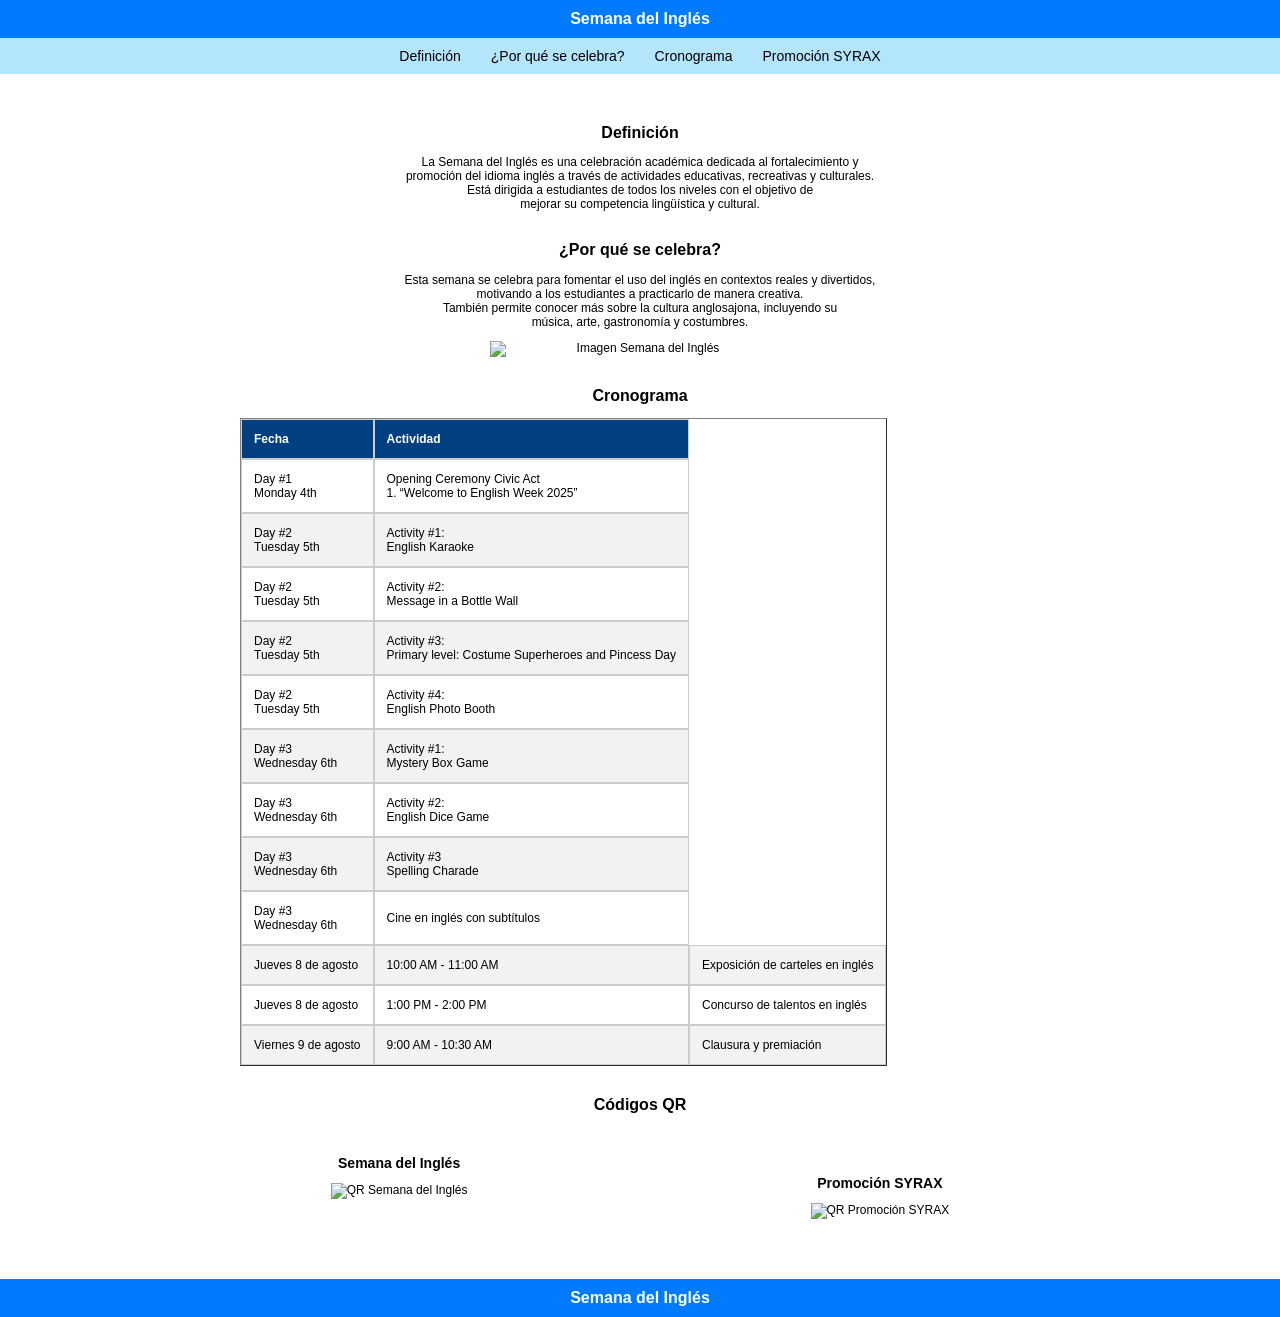
==== index.html @ 296f1ab6 "Add files via upload" ====
<!DOCTYPE html>
<html lang="es">
<head>
  <meta charset="UTF-8">
  <meta name="viewport" content="width=device-width, initial-scale=1.0">
  <title>Semana del Inglés</title>
  <link rel="stylesheet" href="styles.css">
</head>
<body>
  <header>
    <div class="logo">Semana del Inglés</div>
  </header>
 
  <nav>
    <a href="#definicion">Definición</a>
    <a href="#por-que">¿Por qué se celebra?</a>
    <a href="#cronograma">Cronograma</a>
    <a href="#promocion">Promoción SYRAX</a>
  </nav>
 
  <div class="container">
    <section id="definicion" class="section">
      <h1>Definición</h1>
      <p>
        La Semana del Inglés es una celebración académica dedicada al fortalecimiento y <br> promoción del idioma inglés a través de actividades educativas, recreativas y culturales. <br> Está dirigida a estudiantes de todos los niveles con el objetivo de <br>  mejorar su competencia lingüística y cultural.
      </p>
    </section>
 
    <section id="por-que" class="section">
      <h1>¿Por qué se celebra?</h1>
      <p>
        Esta semana se celebra para fomentar el uso del inglés en contextos reales y divertidos, <br> motivando a los estudiantes a practicarlo de manera creativa. <br> También permite conocer más sobre la cultura anglosajona, incluyendo su <br> música, arte, gastronomía y costumbres.
      </p>
      <div class="image-center">
        <img src="https://englishweek.es/wp-content/uploads/2023/01/ilustracion-home-english-week.png" alt="Imagen Semana del Inglés" width="300">
      </div>
    </section>
 
    <section id="cronograma" class="section">
      <h1>Cronograma</h1>
      <table border="1" cellpadding="10" cellspacing="0">
  <thead>
    <tr>
      <th>Fecha</th>
      <th>Actividad</th>
    </tr>
  </thead>
  <tbody>
    <!-- Día 1 -->
    <tr>
      <td>Day #1 <br> Monday 4th</td>
      <td>Opening Ceremony Civic Act <br> 1. “Welcome to English Week 2025”</td>
    </tr>

    <!-- Día 2 -->
    <tr>
      <td>Day #2 <br> Tuesday 5th</td>
      <td>Activity #1: <br> English Karaoke</td>
    </tr>
    <tr>
      <td>Day #2 <br> Tuesday 5th</td>
      <td>Activity #2: <br> Message in a Bottle Wall</td>
    </tr>
    <tr>
      <td>Day #2 <br> Tuesday 5th</td>
      <td>Activity #3: <br> Primary level: Costume Superheroes and Pincess Day</td>
    </tr>
    <tr>
      <td>Day #2 <br> Tuesday 5th</td>
      <td>Activity #4: <br> English Photo Booth</td>
    </tr>

    <!-- Día 3 -->
    <tr>
      <td>Day #3 <br> Wednesday 6th</td>
      <td>Activity #1: <br> Mystery Box Game</td>
    </tr>
    <tr>
      <td>Day #3 <br> Wednesday 6th</td>
      <td>Activity #2: <br> English Dice Game</td>
    </tr>
    <tr>
      <td>Day #3 <br> Wednesday 6th</td>
      <td>Activity #3 <br> Spelling Charade</td>
    </tr>
    <tr>
      <td>Day #3 <br> Wednesday 6th</td>
      <td>Cine en inglés con subtítulos</td>
    </tr>

    <!-- Día 4 -->
    <tr>
      <td>Jueves 8 de agosto</td>
      <td>10:00 AM - 11:00 AM</td>
      <td>Exposición de carteles en inglés</td>
    </tr>
    <tr>
      <td>Jueves 8 de agosto</td>
      <td>1:00 PM - 2:00 PM</td>
      <td>Concurso de talentos en inglés</td>
    </tr>

    <!-- Día 5 -->
    <tr>
      <td>Viernes 9 de agosto</td>
      <td>9:00 AM - 10:30 AM</td>
      <td>Clausura y premiación</td>
    </tr>
  </tbody>
</table>

    </section>
 
    <section id="qr" class="section">
      <h1>Códigos QR</h1>
      <div class="qr-container">
        <div class="qr-box">
          <h2>Semana del Inglés</h2>
          <img src="qr_semana.png" alt="QR Semana del Inglés">
        </div>
        <section id="promocion" class="section"></section>
        <div class="qr-container">
        <div class="qr-box">
          <h2>Promoción SYRAX</h2>
          <img src="qr_syrax.png" alt="QR Promoción SYRAX">
        </div>
      </div>
    </section>
  </div>
 
  <footer>
    <div class="logo">Semana del Inglés</div>
  </footer>
</body>
</html>
---- styles.css ----
body {
  font-family: Arial, sans-serif;
  font-size: 12px;
  margin: 0;
  padding: 0;
  text-align: center;
}
 
header, footer {
  background-color: #007BFF;
  color: white;
  padding: 10px;
}
 
header .logo, footer .logo {
  font-size: 16px;
  font-weight: bold;
  text-align: center;
}
 
nav {
  background-color: #B3E5FC;
  display: flex;
  justify-content: center;
  padding: 10px;
}
 
nav a {
  margin: 0 15px;
  color: #000;
  text-decoration: none;
  font-size: 14px;
}
 
.container {
  padding: 20px;
  max-width: 800px;
  margin: 0 auto;
}
 
p {
  text-align: center;
}
 
h1 {
  font-size: 16px;
  text-align: center;
}
 
h2 {
  font-size: 14px;
  text-align: center;
}
 
.section {
  margin: 30px 0;
}
 
.image-center {
  display: flex;
  justify-content: center;
  margin-top: 10px;
}
 
.qr-container {
  display: flex;
  justify-content: space-around;
  margin-top: 20px;
  flex-wrap: wrap;
}
 
.qr-box {
  text-align: center;
  margin: 10px;
}
 
.qr-box img {
  width: 150px;
  height: 150px;
}
 
<style>
  table {
    width: 100%;
    border-collapse: collapse;
    font-family: Arial, sans-serif;
  }

  th, td {
    border: 1px solid #ccc;
    padding: 12px;
    text-align: left;
  }

  th {
    background-color: #004080;
    color: white;
  }

  tr:nth-child(even) {
    background-color: #f2f2f2;
  }
</style>
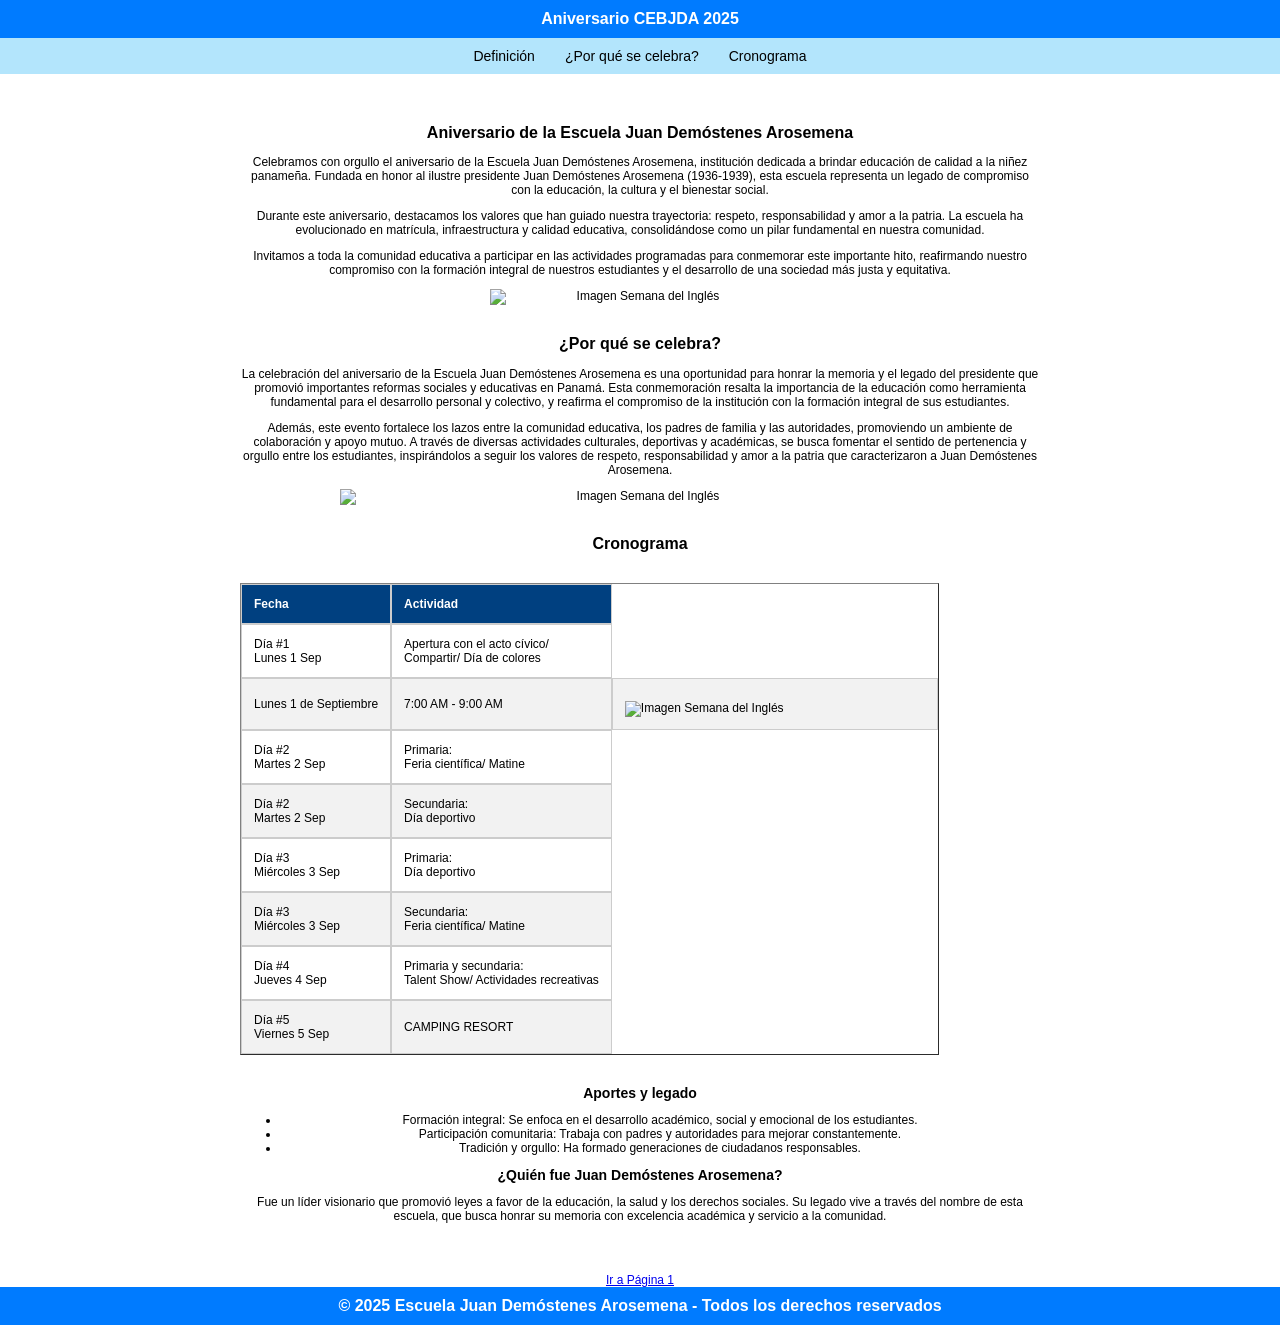
==== commit 8c87d386: "index.html" ====
--- a/index.html
+++ b/index.html
@@ -1,44 +1,49 @@
 <!DOCTYPE html>
 <html lang="es">
 <head>
-  <meta charset="UTF-8">
-  <meta name="viewport" content="width=device-width, initial-scale=1.0">
-  <title>Semana del Inglés</title>
-  <link rel="stylesheet" href="styles.css">
+<meta charset="utf-8"/>
+<meta content="width=device-width, initial-scale=1.0" name="viewport"/>
+<link rel="stylesheet" href="styles.css">
 </head>
+<title>Aniversario CEBJDA 2025</title>
 <body>
-  <header>
-    <div class="logo">Semana del Inglés</div>
-  </header>
- 
-  <nav>
-    <a href="#definicion">Definición</a>
-    <a href="#por-que">¿Por qué se celebra?</a>
-    <a href="#cronograma">Cronograma</a>
-    <a href="#promocion">Promoción SYRAX</a>
-  </nav>
- 
-  <div class="container">
+<header>
+<div class="logo">Aniversario CEBJDA 2025</div>
+</header>
+<nav>
+<a href="#definicion">Definición</a>
+<a href="#por-que">¿Por qué se celebra?</a>
+<a href="#cronograma">Cronograma</a>
+</nav>
+<div class="container">
+<!-- Secciones existentes -->
     <section id="definicion" class="section">
-      <h1>Definición</h1>
       <p>
-        La Semana del Inglés es una celebración académica dedicada al fortalecimiento y <br> promoción del idioma inglés a través de actividades educativas, recreativas y culturales. <br> Está dirigida a estudiantes de todos los niveles con el objetivo de <br>  mejorar su competencia lingüística y cultural.
-      </p>
+      <h1>Aniversario de la Escuela Juan Demóstenes Arosemena</h1>
+<p>Celebramos con orgullo el aniversario de la Escuela Juan Demóstenes Arosemena, institución dedicada a brindar educación de calidad a la niñez panameña. Fundada en honor al ilustre presidente Juan Demóstenes Arosemena (1936-1939), esta escuela representa un legado de compromiso con la educación, la cultura y el bienestar social.</p>
+<p>Durante este aniversario, destacamos los valores que han guiado nuestra trayectoria: respeto, responsabilidad y amor a la patria. La escuela ha evolucionado en matrícula, infraestructura y calidad educativa, consolidándose como un pilar fundamental en nuestra comunidad.</p>
+<p>Invitamos a toda la comunidad educativa a participar en las actividades programadas para conmemorar este importante hito, reafirmando nuestro compromiso con la formación integral de nuestros estudiantes y el desarrollo de una sociedad más justa y equitativa.</p>
+      <div class="image-center">
+        <img src="https://encrypted-tbn0.gstatic.com/images?q=tbn:ANd9GcRvQVOqdSCCd1WoJrIePMWSwbfApWurxOVsow&s" alt="Imagen Semana del Inglés" width="300">
+      </div>
     </section>
- 
     <section id="por-que" class="section">
       <h1>¿Por qué se celebra?</h1>
       <p>
-        Esta semana se celebra para fomentar el uso del inglés en contextos reales y divertidos, <br> motivando a los estudiantes a practicarlo de manera creativa. <br> También permite conocer más sobre la cultura anglosajona, incluyendo su <br> música, arte, gastronomía y costumbres.
+        La celebración del aniversario de la Escuela Juan Demóstenes Arosemena es una oportunidad para honrar la memoria y el legado del presidente que promovió importantes reformas sociales y educativas en Panamá. Esta conmemoración resalta la importancia de la educación como herramienta fundamental para el desarrollo personal y colectivo, y reafirma el compromiso de la institución con la formación integral de sus estudiantes.
+      </p>
+      <p>
+        Además, este evento fortalece los lazos entre la comunidad educativa, los padres de familia y las autoridades, promoviendo un ambiente de colaboración y apoyo mutuo. A través de diversas actividades culturales, deportivas y académicas, se busca fomentar el sentido de pertenencia y orgullo entre los estudiantes, inspirándolos a seguir los valores de respeto, responsabilidad y amor a la patria que caracterizaron a Juan Demóstenes Arosemena.
       </p>
       <div class="image-center">
-        <img src="https://englishweek.es/wp-content/uploads/2023/01/ilustracion-home-english-week.png" alt="Imagen Semana del Inglés" width="300">
+        <img src="https://lh3.googleusercontent.com/proxy/s3lIJhzZBFzH5vajx83jGp84FLg-vepOYYxmzzySuOAe7C4CNu5HfcN9iJpp43vn91wVIKulmY0J_H7sLVHM5sDMs7qL" alt="Imagen Semana del Inglés" width="600">
       </div>
     </section>
- 
+
     <section id="cronograma" class="section">
       <h1>Cronograma</h1>
-      <table border="1" cellpadding="10" cellspacing="0">
+  <section id="cronograma" class="section">
+       <table border="1" cellpadding="10" cellspacing="0">
   <thead>
     <tr>
       <th>Fecha</th>
@@ -48,88 +53,75 @@
   <tbody>
     <!-- Día 1 -->
     <tr>
-      <td>Day #1 <br> Monday 4th</td>
-      <td>Opening Ceremony Civic Act <br> 1. “Welcome to English Week 2025”</td>
+      <td>Día #1 <br> Lunes 1 Sep</td>
+      <td>Apertura con el acto cívico/ <br> Compartir/ Día de colores </td>
     </tr>
-
+        <tr>
+      <td>Lunes 1 de Septiembre</td>
+      <td>7:00 AM - 9:00 AM</td>
+      <td>      <div class="image-center">
+        <img src="https://comedera.com/wp-content/uploads/sites/9/2022/12/Desayono-americano-shutterstock_2120331371.jpg" alt="Imagen Semana del Inglés" width="300">
+      </div></td>
+    </tr>
+ 
     <!-- Día 2 -->
     <tr>
-      <td>Day #2 <br> Tuesday 5th</td>
-      <td>Activity #1: <br> English Karaoke</td>
+      <td>Día #2 <br> Martes 2 Sep</td>
+      <td>Primaria: <br> Feria científica/ Matine </td>
     </tr>
     <tr>
-      <td>Day #2 <br> Tuesday 5th</td>
-      <td>Activity #2: <br> Message in a Bottle Wall</td>
+      <td>Día #2 <br> Martes 2 Sep</td>
+      <td>Secundaria: <br> Día deportivo</td>
+    </tr>
+ 
+    <!-- Día 3 -->
+    <tr>
+      <td>Día #3 <br> Miércoles 3 Sep</td>
+      <td>Primaria: <br> Día deportivo</td>
     </tr>
     <tr>
-      <td>Day #2 <br> Tuesday 5th</td>
-      <td>Activity #3: <br> Primary level: Costume Superheroes and Pincess Day</td>
+      <td>Día #3 <br> Miércoles 3 Sep</td>
+      <td>Secundaria: <br> Feria científica/ Matine</td>
     </tr>
     <tr>
-      <td>Day #2 <br> Tuesday 5th</td>
-      <td>Activity #4: <br> English Photo Booth</td>
-    </tr>
-
-    <!-- Día 3 -->
-    <tr>
-      <td>Day #3 <br> Wednesday 6th</td>
-      <td>Activity #1: <br> Mystery Box Game</td>
+      <td>Día #4 <br> Jueves 4 Sep</td>
+      <td>Primaria y secundaria: <br> Talent Show/ Actividades recreativas </td>
     </tr>
     <tr>
-      <td>Day #3 <br> Wednesday 6th</td>
-      <td>Activity #2: <br> English Dice Game</td>
+      <td>Día #5 <br> Viernes 5 Sep</td>
+      <td>CAMPING RESORT</td>
     </tr>
-    <tr>
-      <td>Day #3 <br> Wednesday 6th</td>
-      <td>Activity #3 <br> Spelling Charade</td>
-    </tr>
-    <tr>
-      <td>Day #3 <br> Wednesday 6th</td>
-      <td>Cine en inglés con subtítulos</td>
-    </tr>
+ 
+    <!-- Día 4 -->
 
-    <!-- Día 4 -->
-    <tr>
-      <td>Jueves 8 de agosto</td>
-      <td>10:00 AM - 11:00 AM</td>
-      <td>Exposición de carteles en inglés</td>
-    </tr>
-    <tr>
-      <td>Jueves 8 de agosto</td>
-      <td>1:00 PM - 2:00 PM</td>
-      <td>Concurso de talentos en inglés</td>
-    </tr>
+ 
+ 
+    <!-- Día 5 -->
+     
 
-    <!-- Día 5 -->
-    <tr>
-      <td>Viernes 9 de agosto</td>
-      <td>9:00 AM - 10:30 AM</td>
-      <td>Clausura y premiación</td>
-    </tr>
+ 
   </tbody>
 </table>
+ 
+    </section>
 
-    </section>
- 
-    <section id="qr" class="section">
-      <h1>Códigos QR</h1>
-      <div class="qr-container">
-        <div class="qr-box">
-          <h2>Semana del Inglés</h2>
-          <img src="qr_semana.png" alt="QR Semana del Inglés">
-        </div>
-        <section id="promocion" class="section"></section>
-        <div class="qr-container">
-        <div class="qr-box">
-          <h2>Promoción SYRAX</h2>
-          <img src="qr_syrax.png" alt="QR Promoción SYRAX">
-        </div>
-      </div>
-    </section>
-  </div>
- 
-  <footer>
-    <div class="logo">Semana del Inglés</div>
-  </footer>
+<section class="section" id="escuela">
+<h2>Aportes y legado</h2>
+<ul>
+<li>Formación integral: Se enfoca en el desarrollo académico, social y emocional de los estudiantes.</li>
+<li>Participación comunitaria: Trabaja con padres y autoridades para mejorar constantemente.</li>
+<li>Tradición y orgullo: Ha formado generaciones de ciudadanos responsables.</li>
+</ul>
+<h2>¿Quién fue Juan Demóstenes Arosemena?</h2>
+<p>
+        Fue un líder visionario que promovió leyes a favor de la educación, la salud y los derechos sociales.
+        Su legado vive a través del nombre de esta escuela, que busca honrar su memoria con excelencia académica y servicio a la comunidad.
+      </p>
+</section>
+</div>
+<a href="pagina1.html">Ir a Página 1</a>
+<footer>
+<div class="logo">© 2025 Escuela Juan Demóstenes Arosemena - Todos los derechos reservados</div>
+</footer>
 </body>
-</html>+</html>
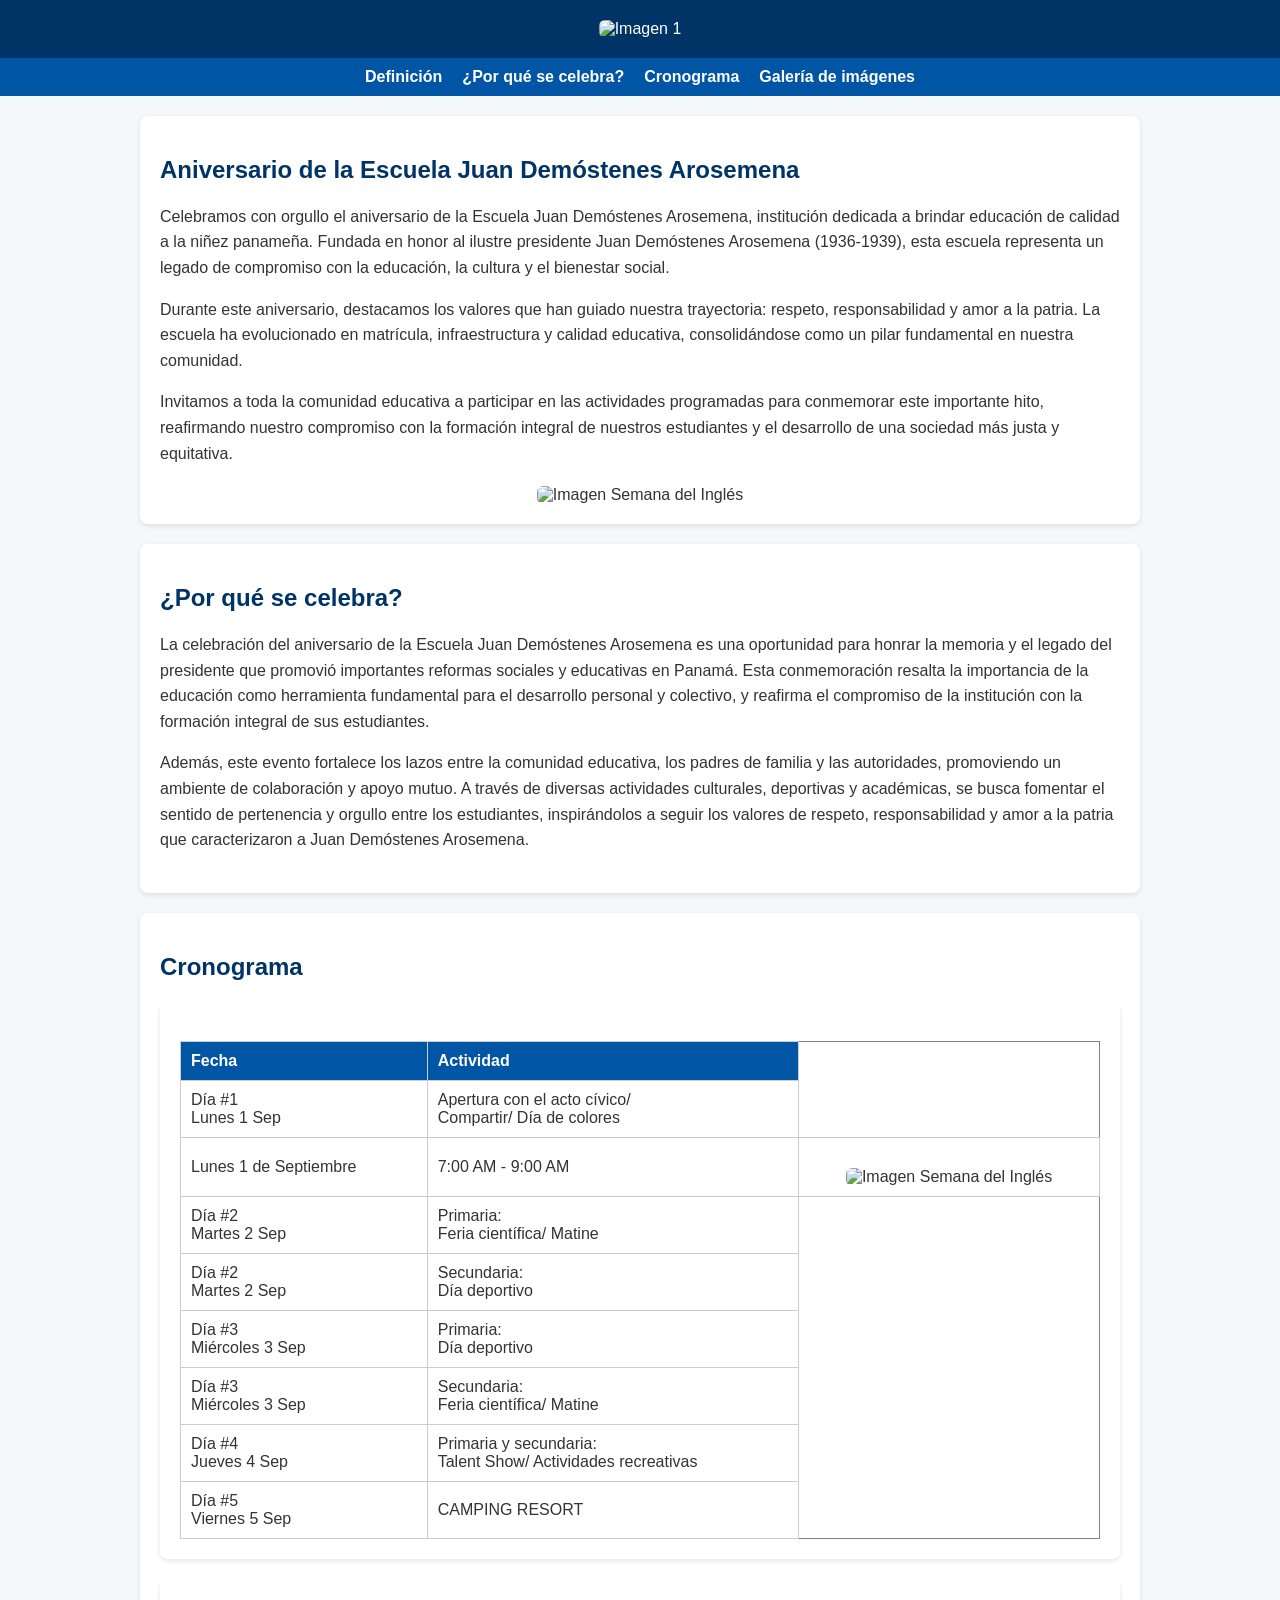
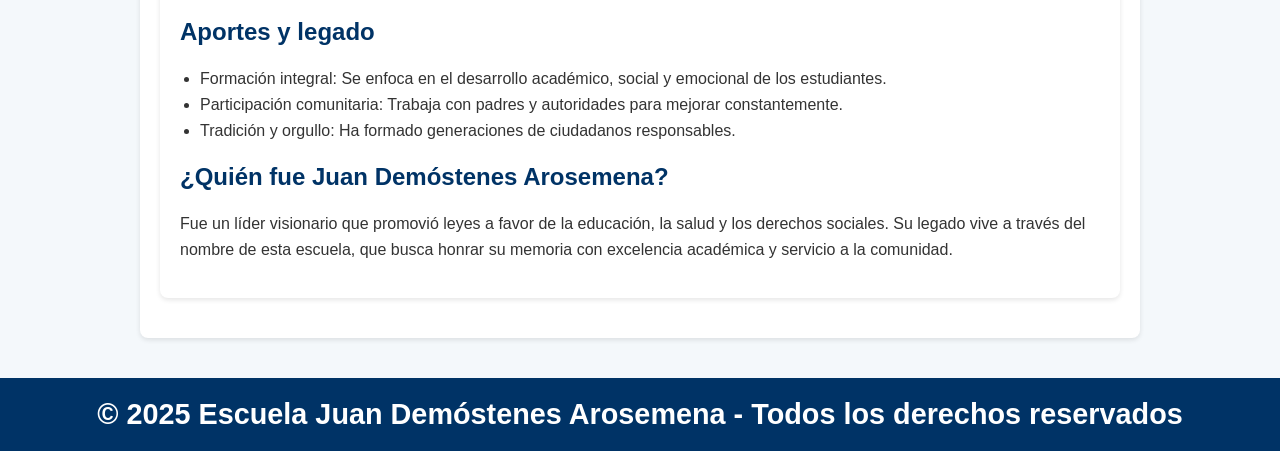
==== commit 02ae026c: "Update index.html" ====
--- a/index.html
+++ b/index.html
@@ -5,15 +5,16 @@
 <meta content="width=device-width, initial-scale=1.0" name="viewport"/>
 <link rel="stylesheet" href="styles.css">
 </head>
-<title>Aniversario CEBJDA 2025</title>
+<title>CEBJDA 2025</title>
 <body>
 <header>
-<div class="logo">Aniversario CEBJDA 2025</div>
+  <img src="https://lh3.googleusercontent.com/proxy/s3lIJhzZBFzH5vajx83jGp84FLg-vepOYYxmzzySuOAe7C4CNu5HfcN9iJpp43vn91wVIKulmY0J_H7sLVHM5sDMs7qL" class="card-img-top" alt="Imagen 1">
 </header>
 <nav>
 <a href="#definicion">Definición</a>
 <a href="#por-que">¿Por qué se celebra?</a>
 <a href="#cronograma">Cronograma</a>
+<a href="pagina1.html">Galería de imágenes</a>
 </nav>
 <div class="container">
 <!-- Secciones existentes -->
@@ -36,7 +37,6 @@
         Además, este evento fortalece los lazos entre la comunidad educativa, los padres de familia y las autoridades, promoviendo un ambiente de colaboración y apoyo mutuo. A través de diversas actividades culturales, deportivas y académicas, se busca fomentar el sentido de pertenencia y orgullo entre los estudiantes, inspirándolos a seguir los valores de respeto, responsabilidad y amor a la patria que caracterizaron a Juan Demóstenes Arosemena.
       </p>
       <div class="image-center">
-        <img src="https://lh3.googleusercontent.com/proxy/s3lIJhzZBFzH5vajx83jGp84FLg-vepOYYxmzzySuOAe7C4CNu5HfcN9iJpp43vn91wVIKulmY0J_H7sLVHM5sDMs7qL" alt="Imagen Semana del Inglés" width="600">
       </div>
     </section>
 
@@ -119,7 +119,6 @@
       </p>
 </section>
 </div>
-<a href="pagina1.html">Ir a Página 1</a>
 <footer>
 <div class="logo">© 2025 Escuela Juan Demóstenes Arosemena - Todos los derechos reservados</div>
 </footer>
--- a/styles.css
+++ b/styles.css
@@ -1,103 +1,119 @@
+
+/* Estilos generales */
 body {
-  font-family: Arial, sans-serif;
-  font-size: 12px;
+  font-family: 'Segoe UI', Tahoma, Geneva, Verdana, sans-serif;
   margin: 0;
   padding: 0;
+  background-color: #f4f8fb;
+  color: #333;
+}
+
+header, footer {
+  background-color: #003366;
+  color: white;
   text-align: center;
+  padding: 20px 0;
 }
- 
-header, footer {
-  background-color: #007BFF;
-  color: white;
+
+.logo {
+  font-size: 1.8em;
+  font-weight: bold;
+}
+
+nav {
+  background-color: #0055a5;
+  display: flex;
+  justify-content: center;
+  gap: 20px;
   padding: 10px;
 }
- 
-header .logo, footer .logo {
-  font-size: 16px;
+
+nav a {
+  color: white;
+  text-decoration: none;
   font-weight: bold;
-  text-align: center;
 }
- 
-nav {
-  background-color: #B3E5FC;
-  display: flex;
-  justify-content: center;
-  padding: 10px;
+
+nav a:hover {
+  text-decoration: underline;
 }
- 
-nav a {
-  margin: 0 15px;
-  color: #000;
-  text-decoration: none;
-  font-size: 14px;
-}
- 
+
 .container {
   padding: 20px;
-  max-width: 800px;
-  margin: 0 auto;
+  max-width: 1000px;
+  margin: auto;
 }
- 
-p {
+
+.section {
+  background-color: white;
+  border-radius: 8px;
+  padding: 20px;
+  margin-bottom: 20px;
+  box-shadow: 0 2px 5px rgba(0,0,0,0.1);
+}
+
+h1, h2 {
+  color: #003366;
+}
+
+p, li {
+  line-height: 1.6;
+}
+
+ul {
+  padding-left: 20px;
+}
+
+.image-center {
   text-align: center;
+  margin-top: 20px;
 }
- 
-h1 {
-  font-size: 16px;
-  text-align: center;
+
+img {
+  max-width: 100%;
+  height: auto;
+  border-radius: 6px;
 }
- 
-h2 {
-  font-size: 14px;
-  text-align: center;
+
+table {
+  width: 100%;
+  border-collapse: collapse;
+  margin-top: 20px;
 }
- 
-.section {
-  margin: 30px 0;
+
+th, td {
+  border: 1px solid #ccc;
+  padding: 10px;
+  text-align: left;
 }
- 
-.image-center {
-  display: flex;
-  justify-content: center;
-  margin-top: 10px;
+
+th {
+  background-color: #0055a5;
+  color: white;
 }
- 
+
 .qr-container {
   display: flex;
-  justify-content: space-around;
-  margin-top: 20px;
   flex-wrap: wrap;
+  gap: 20px;
+  justify-content: center;
 }
- 
+
 .qr-box {
+  background-color: #e6f0ff;
+  padding: 15px;
+  border-radius: 8px;
   text-align: center;
-  margin: 10px;
+  box-shadow: 0 2px 5px rgba(0,0,0,0.1);
 }
- 
-.qr-box img {
-  width: 150px;
-  height: 150px;
-}
- 
-<style>
-  table {
-    width: 100%;
-    border-collapse: collapse;
-    font-family: Arial, sans-serif;
+
+@media (max-width: 768px) {
+  nav {
+    flex-direction: column;
+    align-items: center;
   }
 
-  th, td {
-    border: 1px solid #ccc;
-    padding: 12px;
-    text-align: left;
+  .container {
+    padding: 10px;
   }
-
-  th {
-    background-color: #004080;
-    color: white;
-  }
-
-  tr:nth-child(even) {
-    background-color: #f2f2f2;
-  }
-</style>+}
